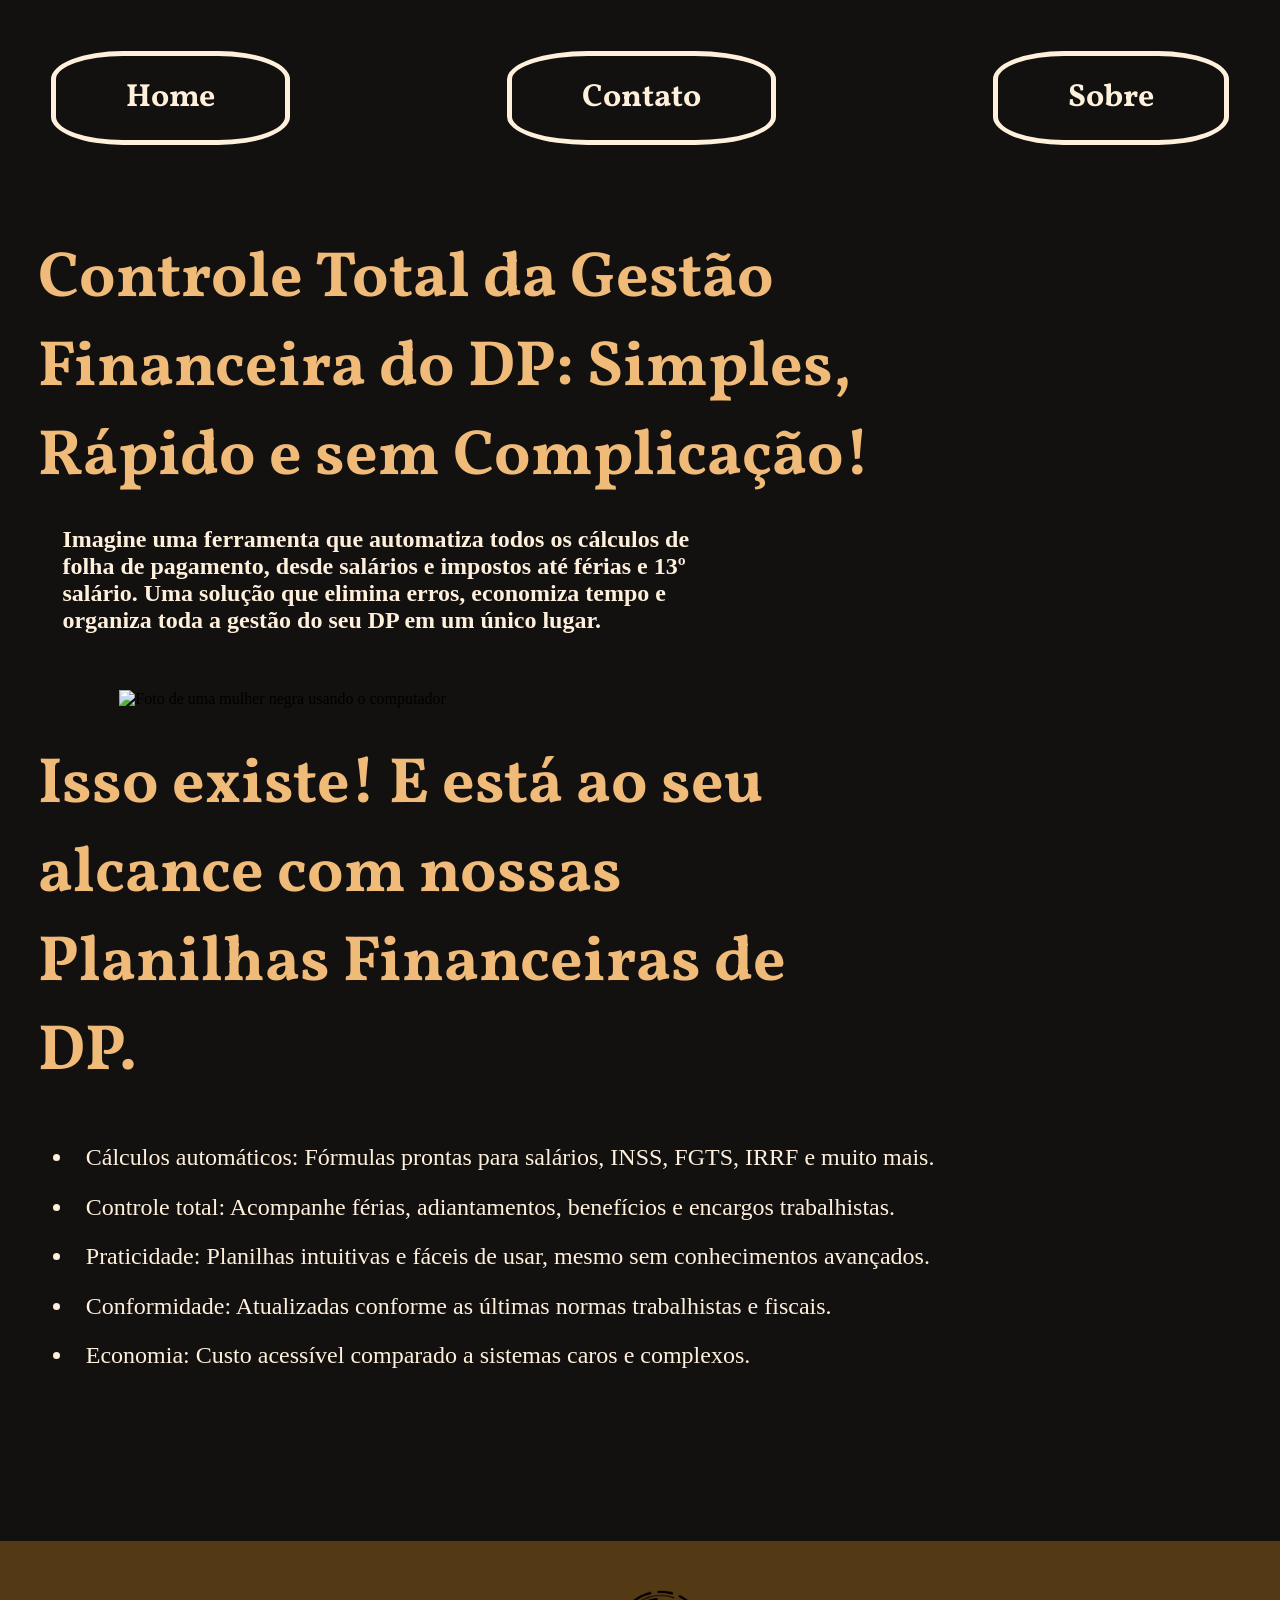
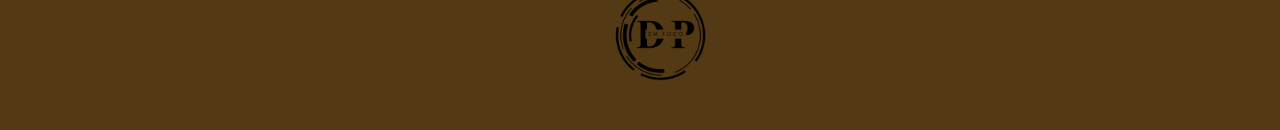
==== Projeto - DP em Foco/index.html @ 7e8f4c85 "criação da pagina home do projeto DP em foco mais CSS" ====
<!DOCTYPE html>
<html lang="pt-br">
<head>
    <meta charset="UTF-8">
    <meta name="viewport" content="width=device-width, initial-scale=1.0">
    <title>DP em foco</title>
    <link rel="stylesheet" href="style/style.css">
    <link rel="preconnect" href="https://fonts.googleapis.com">
    <link rel="preconnect" href="https://fonts.gstatic.com" crossorigin>
    <link href="https://fonts.googleapis.com/css2?family=Old+Standard+TT:ital,wght@0,400;0,700;1,400&family=Vollkorn:ital,wght@0,400..900;1,400..900&display=swap" rel="stylesheet">
</head>
<body>
    <main class="conteudo_principal">
        <header class="conteudo__principal__cabecalho">

            <nav class="conteudo__principal__menu">
                <a class="conteudo__principal__link" href="#">Home</a>
                <a class="conteudo__principal__link" href="#">Contato</a>
                <a class="conteudo__principal__link" href="#">Sobre</a>
            </nav>

        </header>

        <section class="conteudo__principal__conteudo">

            <h1 class="conteudo__principal__Titulo">Controle Total da Gestão Financeira do DP: Simples, Rápido e sem Complicação!</h1>

            <p class="conteudo__principal__texto">Imagine uma ferramenta que automatiza todos os cálculos de folha de pagamento, desde salários e impostos até férias e 13º salário. Uma solução que elimina erros, economiza tempo e organiza toda a gestão do seu DP em um único lugar.
            </p>

            <div class="conteudo__principal__imagem" >
                <img src="/assets/Foto.png" alt="Foto de uma mulher negra usando o computador">
            </div>
            

            <h3 class="conteudo__principal__Titulo">Isso existe! E está ao seu alcance com nossas Planilhas Financeiras de DP.</h3>

            <ul class="conteudo__principal__lista">
                <li class="conteudo__principal__lista__cont">Cálculos automáticos: Fórmulas prontas para salários, INSS, FGTS, IRRF e muito mais.
                </li>
                <li class="conteudo__principal__lista__cont">Controle total: Acompanhe férias, adiantamentos, benefícios e encargos trabalhistas.</li>
                <li class="conteudo__principal__lista__cont">Praticidade: Planilhas intuitivas e fáceis de usar, mesmo sem conhecimentos avançados.</li>
                <li class="conteudo__principal__lista__cont">Conformidade: Atualizadas conforme as últimas normas trabalhistas e fiscais.</li>
                <li class="conteudo__principal__lista__cont">Economia: Custo acessível comparado a sistemas caros e complexos.</li>
            </ul>

        </section>
       
        <footer class="conteudo__principal__rodape">
            <img class="conteudo__principal__rodape_logo" src="assets/Logo.png" alt="logo DP em foco">
            
        </footer>
    </main>
    
</body>
</html>
---- Projeto - DP em Foco/style/style.css ----
* {
    margin: 0;
    padding: 0;
    box-sizing: border-box;
}


.conteudo_principal {
    background-color: #131010;
    width: 100%;

}

.conteudo__principal__menu {
    display: flex;
    justify-content: space-between;
    padding: 4%;
    
}

.conteudo__principal__link {
    color: #FFF0DC;
    text-decoration: none;
    font-size: 2rem;
    border: #FFF0DC 5px solid;
    padding: 20px 70px 20px 70px;
    border-radius: 30%;
    font-family: 'Vollkorn', serif;
    font-weight: 700; 

}

.conteudo__principal__link:hover{
    background-color: #543A14;

}

.conteudo__principal__conteudo {
    padding: 3%;
    display: flex;
    flex-direction: column;
    justify-content: space-between;
    flex-wrap:wrap;
   
}

.conteudo__principal__Titulo {
    color: #F0BB78;
    font-size: 4rem;
    width: 70%;
    font-family: 'Vollkorn', serif;
    font-weight: 700; 
}

.conteudo__principal__texto {
    color: #FFF0DC;
    font-size: 1.5rem;
    width: 60%; 
    padding: 2%;
    font-family: "Old Standard TT", serif;
    font-weight: 700;

}

.conteudo__principal__lista {
    color: #FFF0DC;
    font-size: 1.5rem;
    padding: 3%;
    margin-bottom: 5%;
   
}

.conteudo__principal__lista__cont {
    padding: 1%;
    
}

.conteudo__principal__imagem {
    display: flex;
    justify-content:center;
    
}

.conteudo__principal__imagem, img {
    width: 500px; 
    padding: 2% 2% 2% 5%;
}

.conteudo__principal__rodape {
    background-color: #543A14;
    display: flex;
    justify-content: center;
    align-items: center;
    width: 100%;
    padding: 20px;
}

.conteudo__principal__rodape_logo {
    width: 15%;
    
}
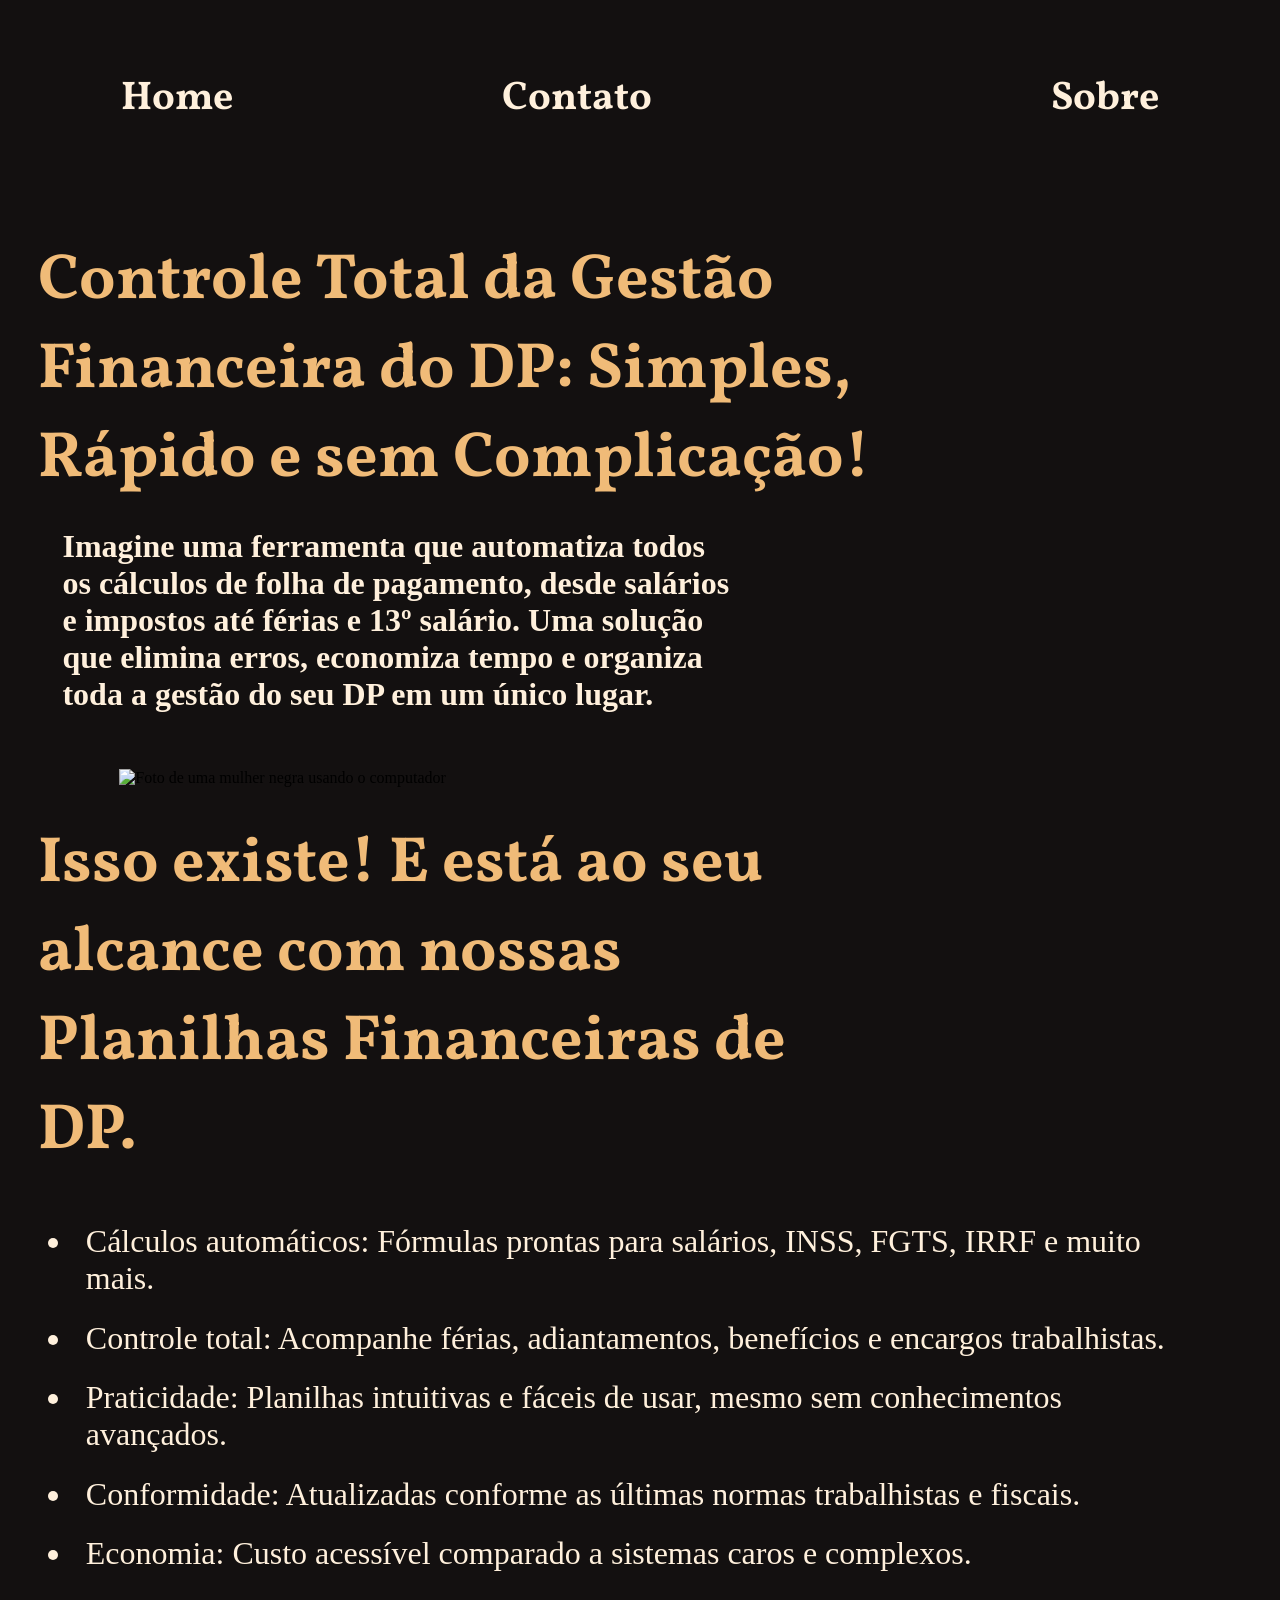
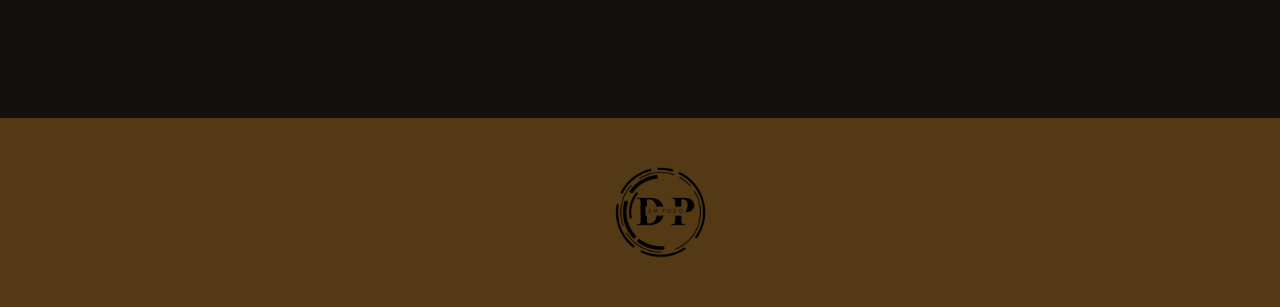
==== commit 602ce8a4: "Criação da pagina Sobre e ciração temporaria da pagina contatos" ====
--- a/Projeto - DP em Foco/index.html
+++ b/Projeto - DP em Foco/index.html
@@ -14,9 +14,9 @@
         <header class="conteudo__principal__cabecalho">
 
             <nav class="conteudo__principal__menu">
-                <a class="conteudo__principal__link" href="#">Home</a>
-                <a class="conteudo__principal__link" href="#">Contato</a>
-                <a class="conteudo__principal__link" href="#">Sobre</a>
+                <a class="conteudo__principal__link" href="/Index.html">Home</a>
+                <a class="conteudo__principal__link" href="Contact.html">Contato<a>
+                <a class="conteudo__principal__link" href="/About.html">Sobre</a>
             </nav>
 
         </header>
--- a/Projeto - DP em Foco/style/style.css
+++ b/Projeto - DP em Foco/style/style.css
@@ -21,8 +21,7 @@
 .conteudo__principal__link {
     color: #FFF0DC;
     text-decoration: none;
-    font-size: 2rem;
-    border: #FFF0DC 5px solid;
+    font-size: 2.5rem;
     padding: 20px 70px 20px 70px;
     border-radius: 30%;
     font-family: 'Vollkorn', serif;
@@ -31,7 +30,7 @@
 }
 
 .conteudo__principal__link:hover{
-    background-color: #543A14;
+    border-bottom: #F0BB78 solid 5px;
 
 }
 
@@ -54,7 +53,7 @@
 
 .conteudo__principal__texto {
     color: #FFF0DC;
-    font-size: 1.5rem;
+    font-size: 2rem;
     width: 60%; 
     padding: 2%;
     font-family: "Old Standard TT", serif;
@@ -64,7 +63,7 @@
 
 .conteudo__principal__lista {
     color: #FFF0DC;
-    font-size: 1.5rem;
+    font-size: 2rem;
     padding: 3%;
     margin-bottom: 5%;
    
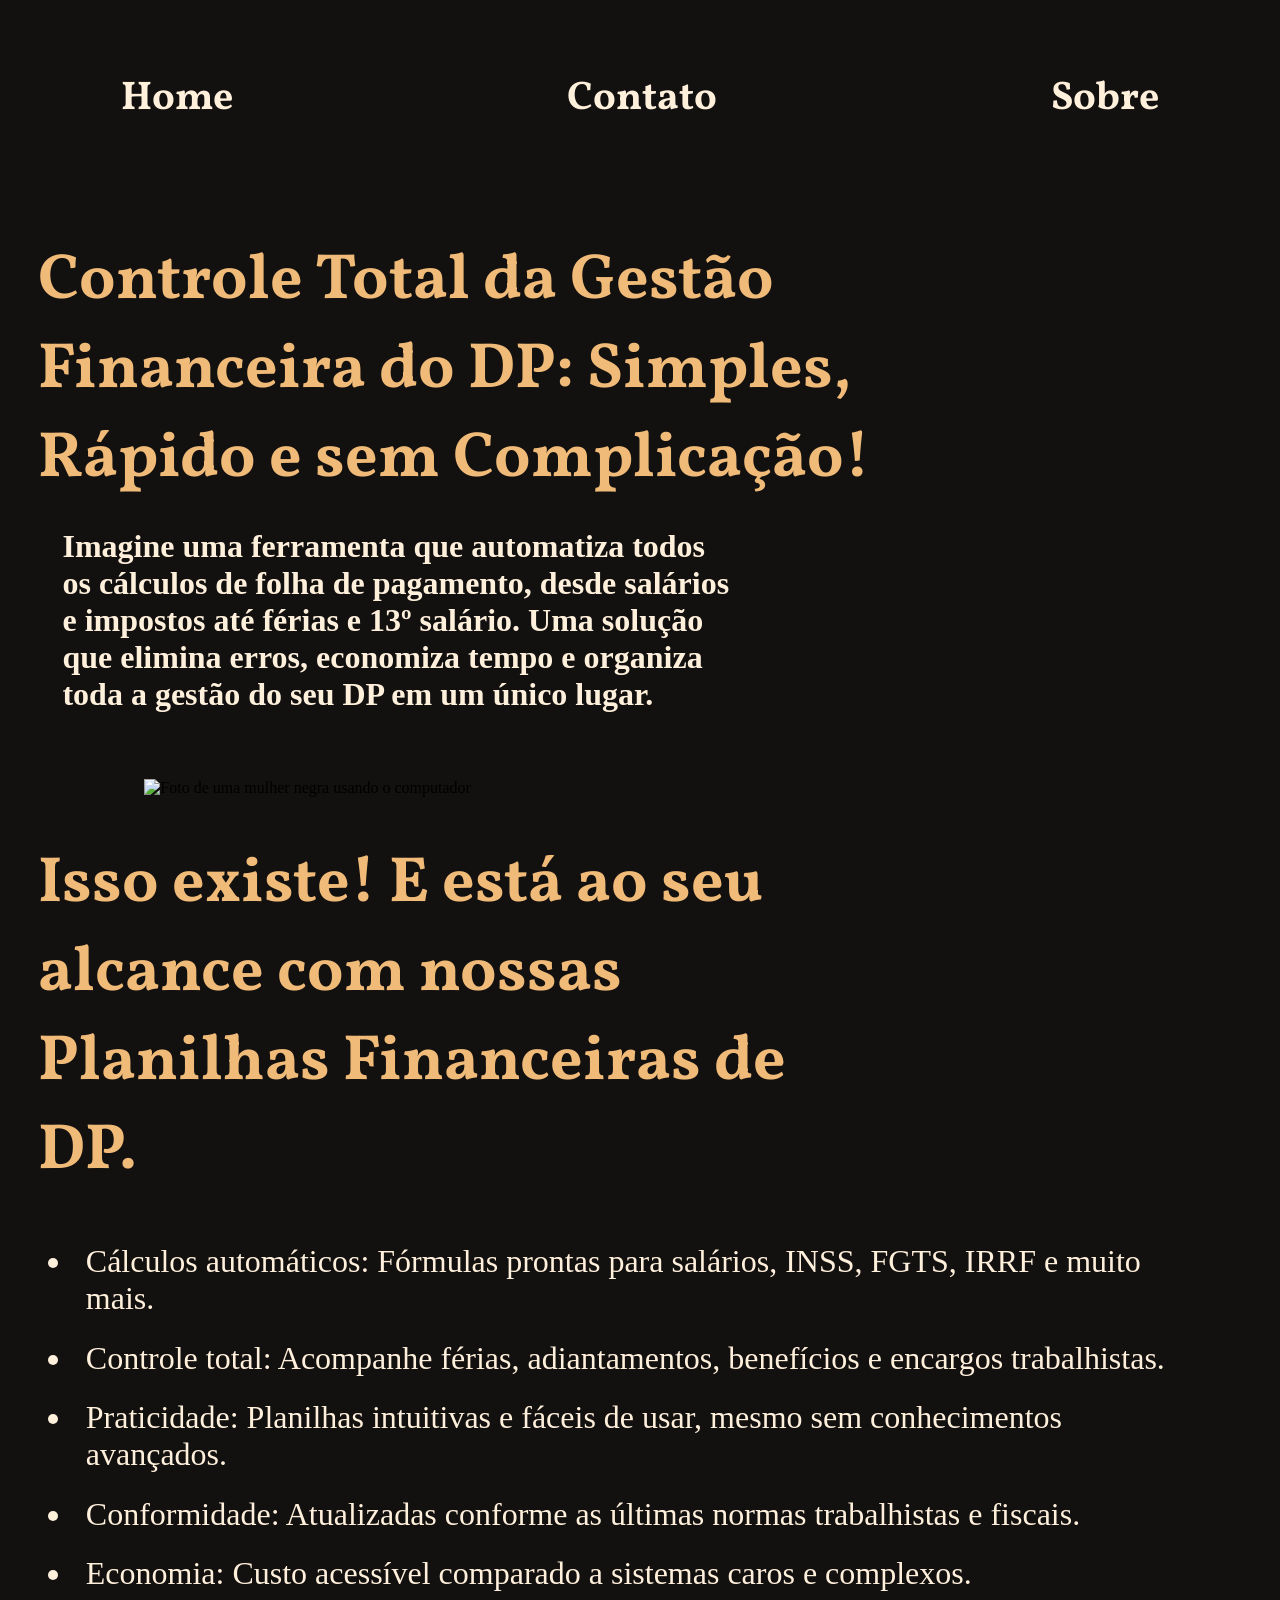
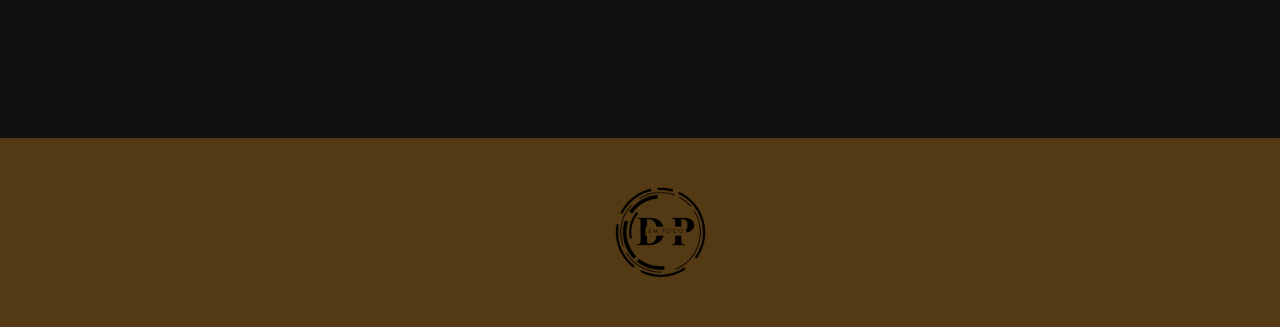
==== commit 20afcbde: "Alterações das imagens e alguns acertos no codigo" ====
--- a/Projeto - DP em Foco/index.html
+++ b/Projeto - DP em Foco/index.html
@@ -12,13 +12,11 @@
 <body>
     <main class="conteudo_principal">
         <header class="conteudo__principal__cabecalho">
-
             <nav class="conteudo__principal__menu">
-                <a class="conteudo__principal__link" href="/Index.html">Home</a>
-                <a class="conteudo__principal__link" href="Contact.html">Contato<a>
-                <a class="conteudo__principal__link" href="/About.html">Sobre</a>
+                <a class="conteudo__principal__link" href="index.html">Home</a>
+                <a class="conteudo__principal__link" href="contact.html">Contato</a>
+                <a class="conteudo__principal__link" href="about.html">Sobre</a>
             </nav>
-
         </header>
 
         <section class="conteudo__principal__conteudo">
@@ -29,7 +27,7 @@
             </p>
 
             <div class="conteudo__principal__imagem" >
-                <img src="/assets/Foto.png" alt="Foto de uma mulher negra usando o computador">
+                <img src="/assets/Capa index.gif" alt="Foto de uma mulher negra usando o computador">
             </div>
             
 
--- a/Projeto - DP em Foco/style/style.css
+++ b/Projeto - DP em Foco/style/style.css
@@ -81,7 +81,7 @@
 }
 
 .conteudo__principal__imagem, img {
-    width: 500px; 
+    width: 1000px; 
     padding: 2% 2% 2% 5%;
 }
 
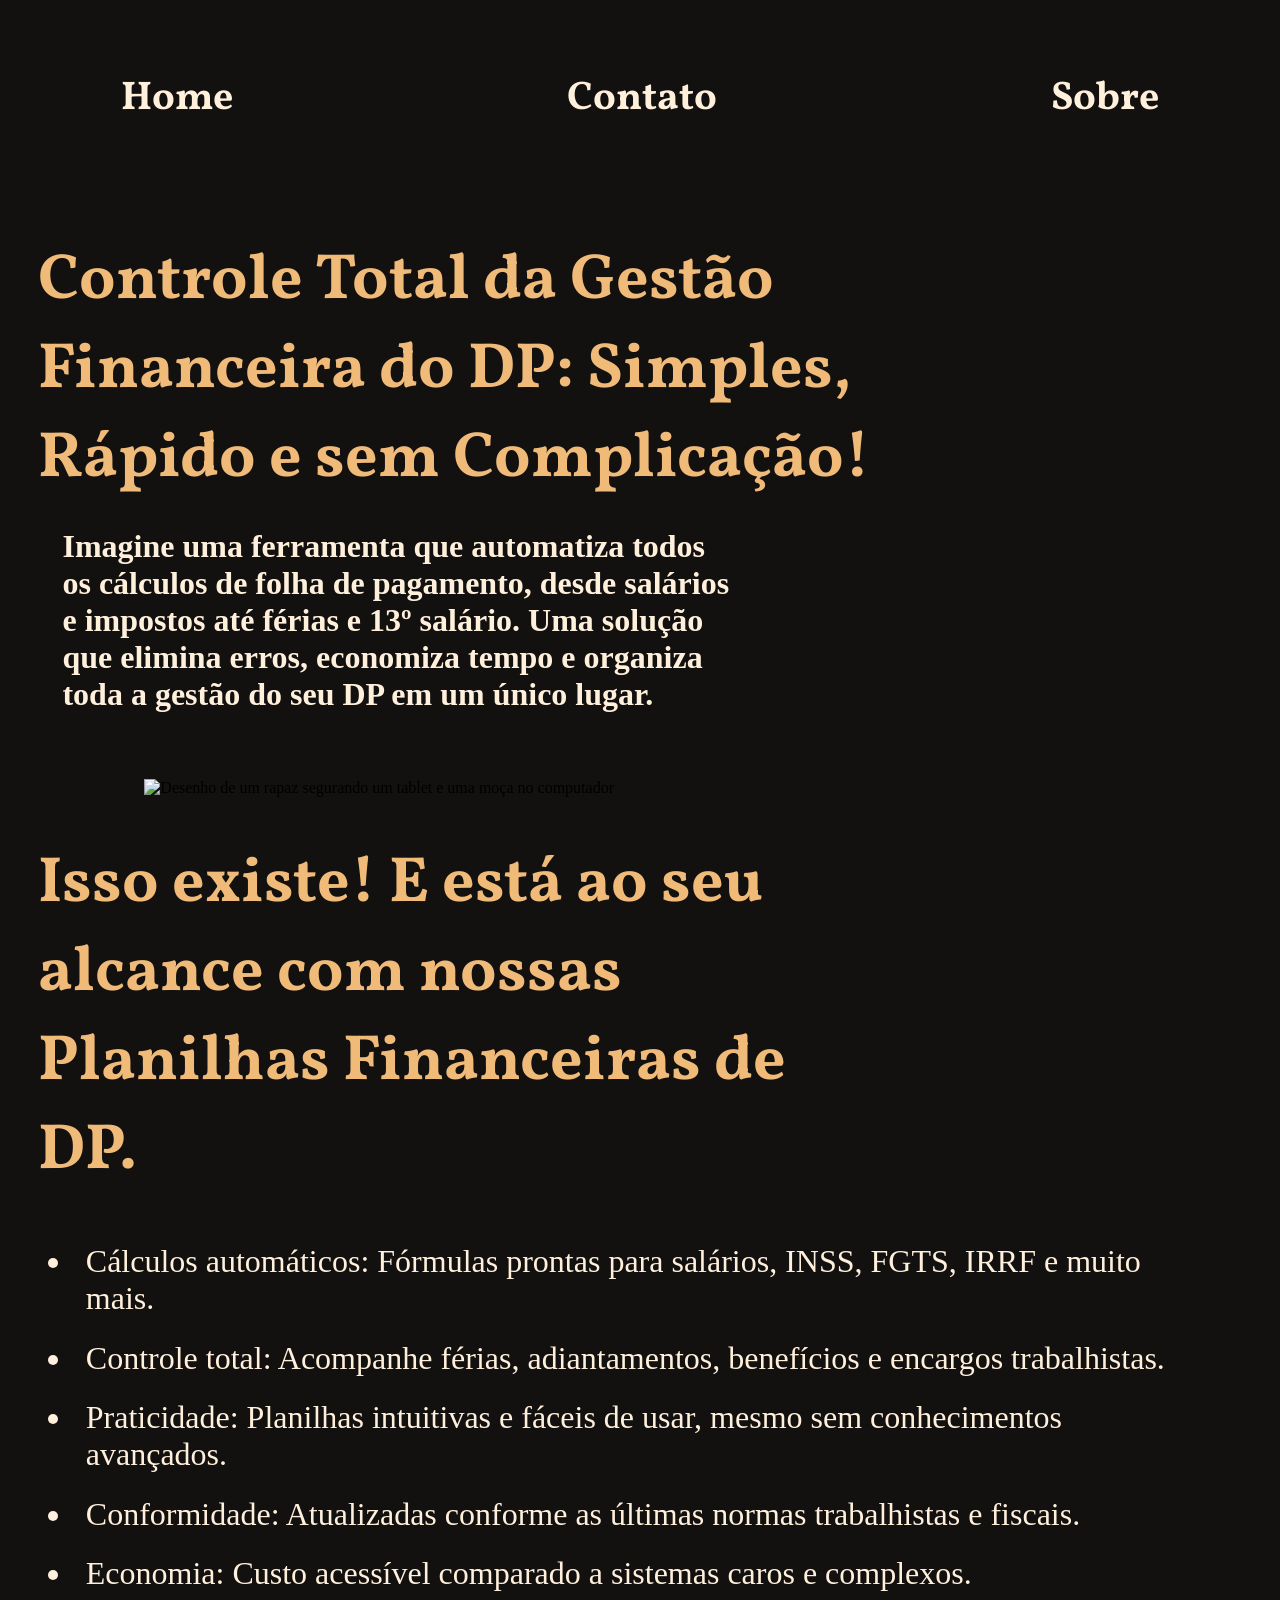
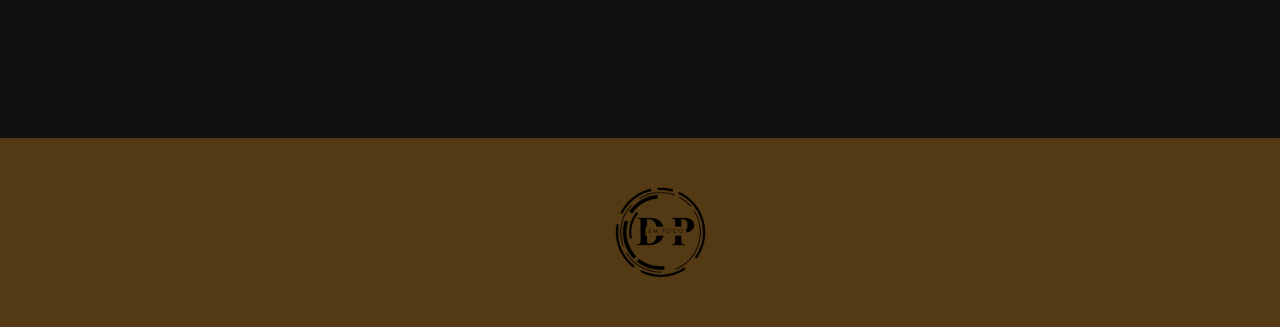
==== commit 66106d8a: "Alteração da descrição das imagens no alt para melhor acessibilidade" ====
--- a/Projeto - DP em Foco/index.html
+++ b/Projeto - DP em Foco/index.html
@@ -27,7 +27,7 @@
             </p>
 
             <div class="conteudo__principal__imagem" >
-                <img src="/assets/Capa index.gif" alt="Foto de uma mulher negra usando o computador">
+                <img src="/assets/Capa index.gif" alt="Desenho de um rapaz segurando um tablet e uma moça no computador">
             </div>
             
 
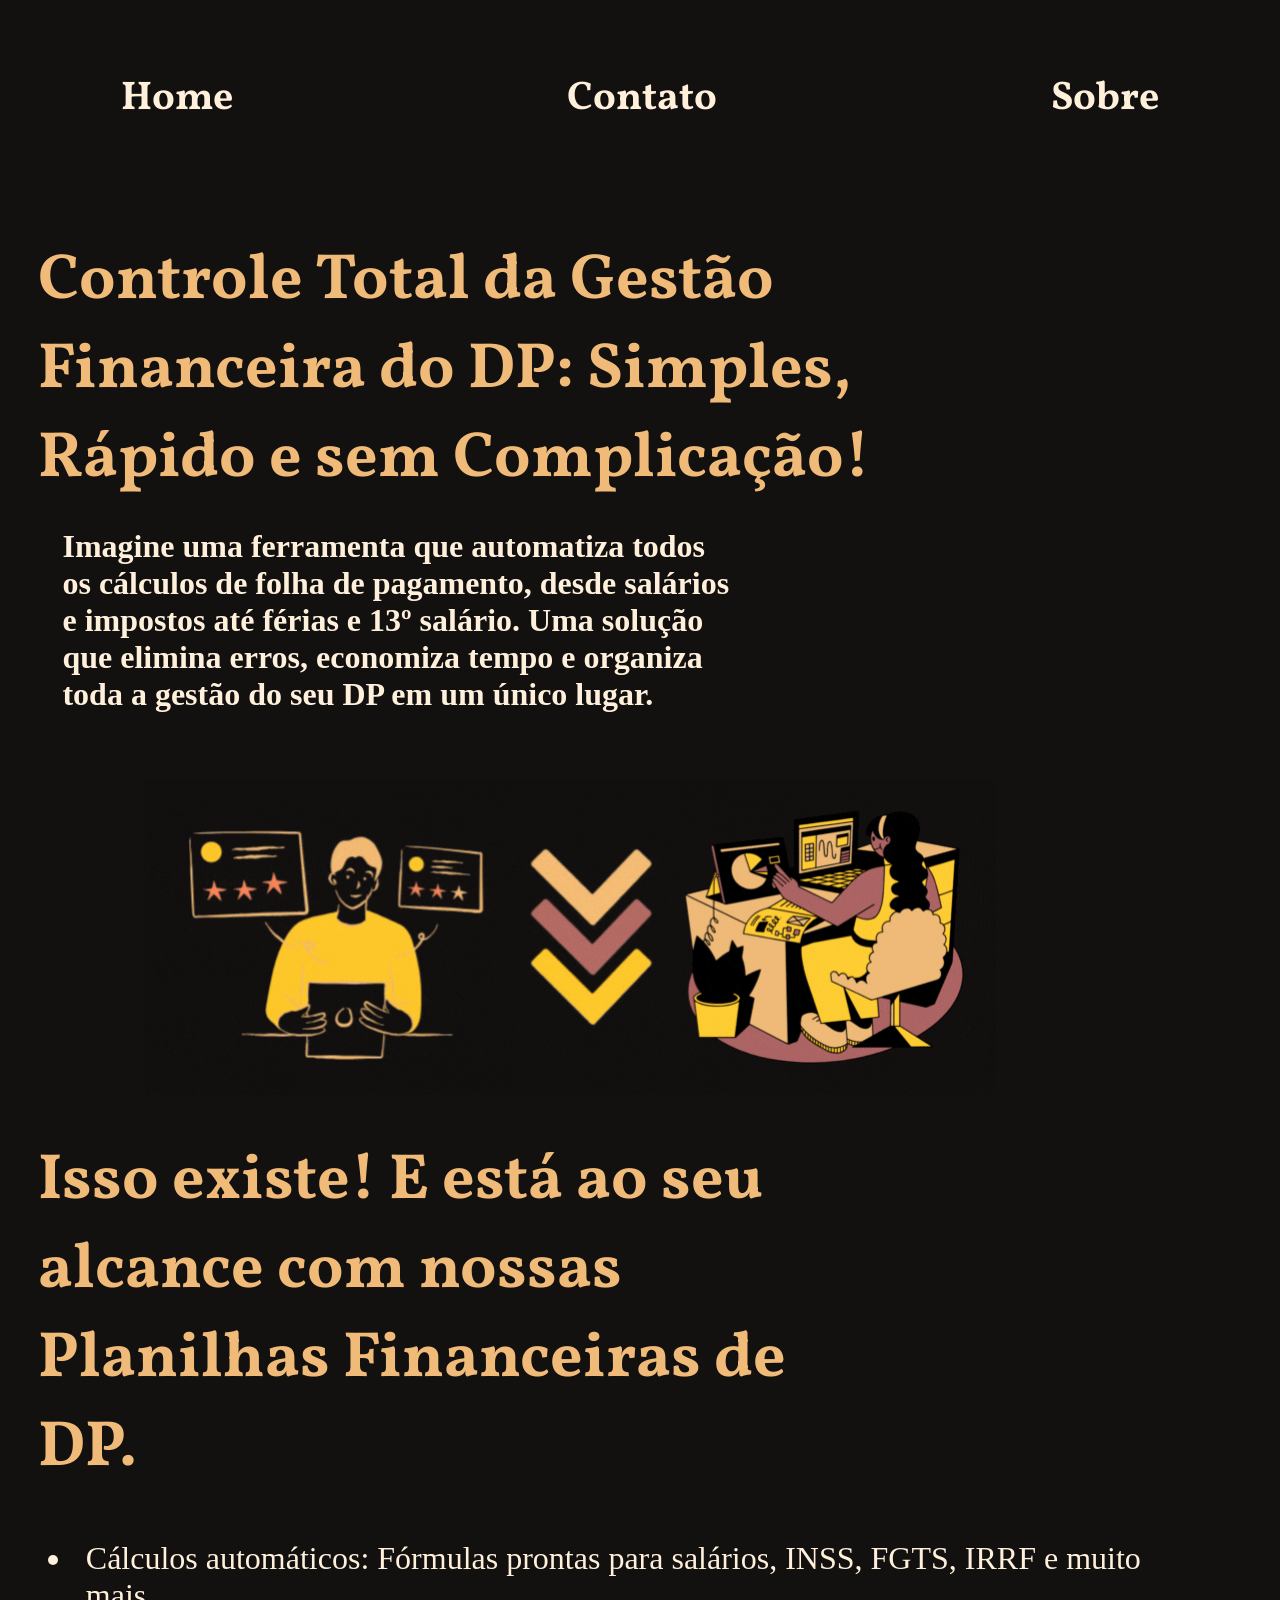
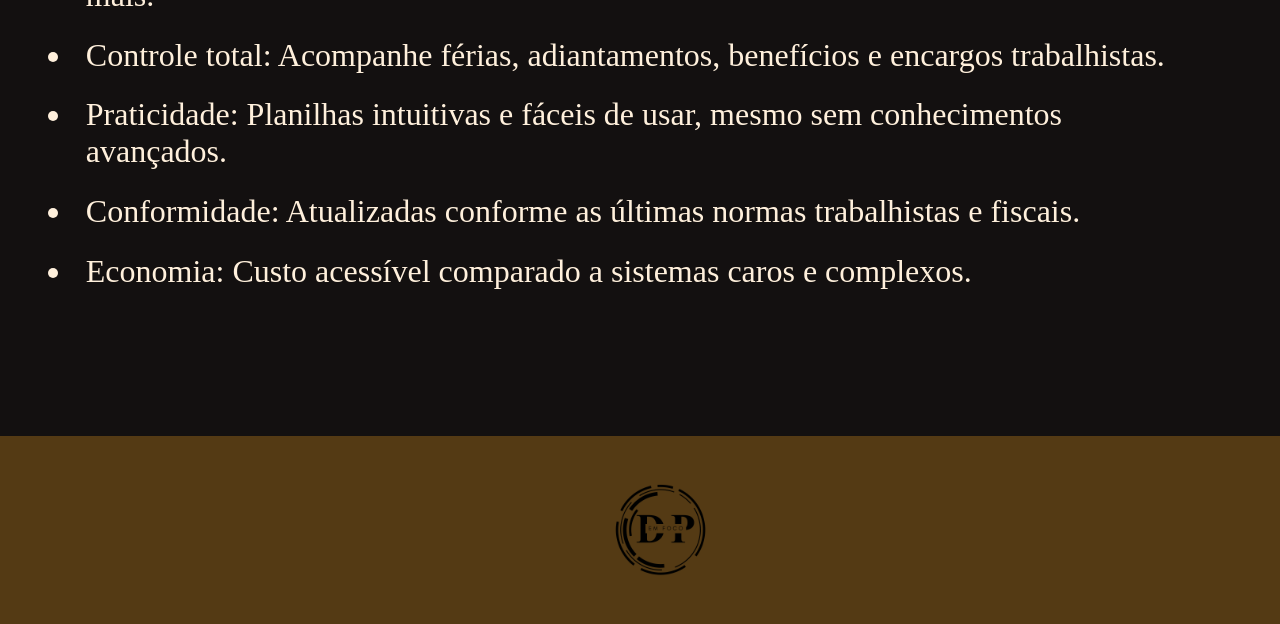
==== commit d8a9b15a: "correção do endereço das imagens" ====
--- a/Projeto - DP em Foco/index.html
+++ b/Projeto - DP em Foco/index.html
@@ -27,7 +27,7 @@
             </p>
 
             <div class="conteudo__principal__imagem" >
-                <img src="/assets/Capa index.gif" alt="Desenho de um rapaz segurando um tablet e uma moça no computador">
+                <img src="./assets/Capa index.gif" alt="Desenho de um rapaz segurando um tablet e uma moça no computador">
             </div>
             
 
